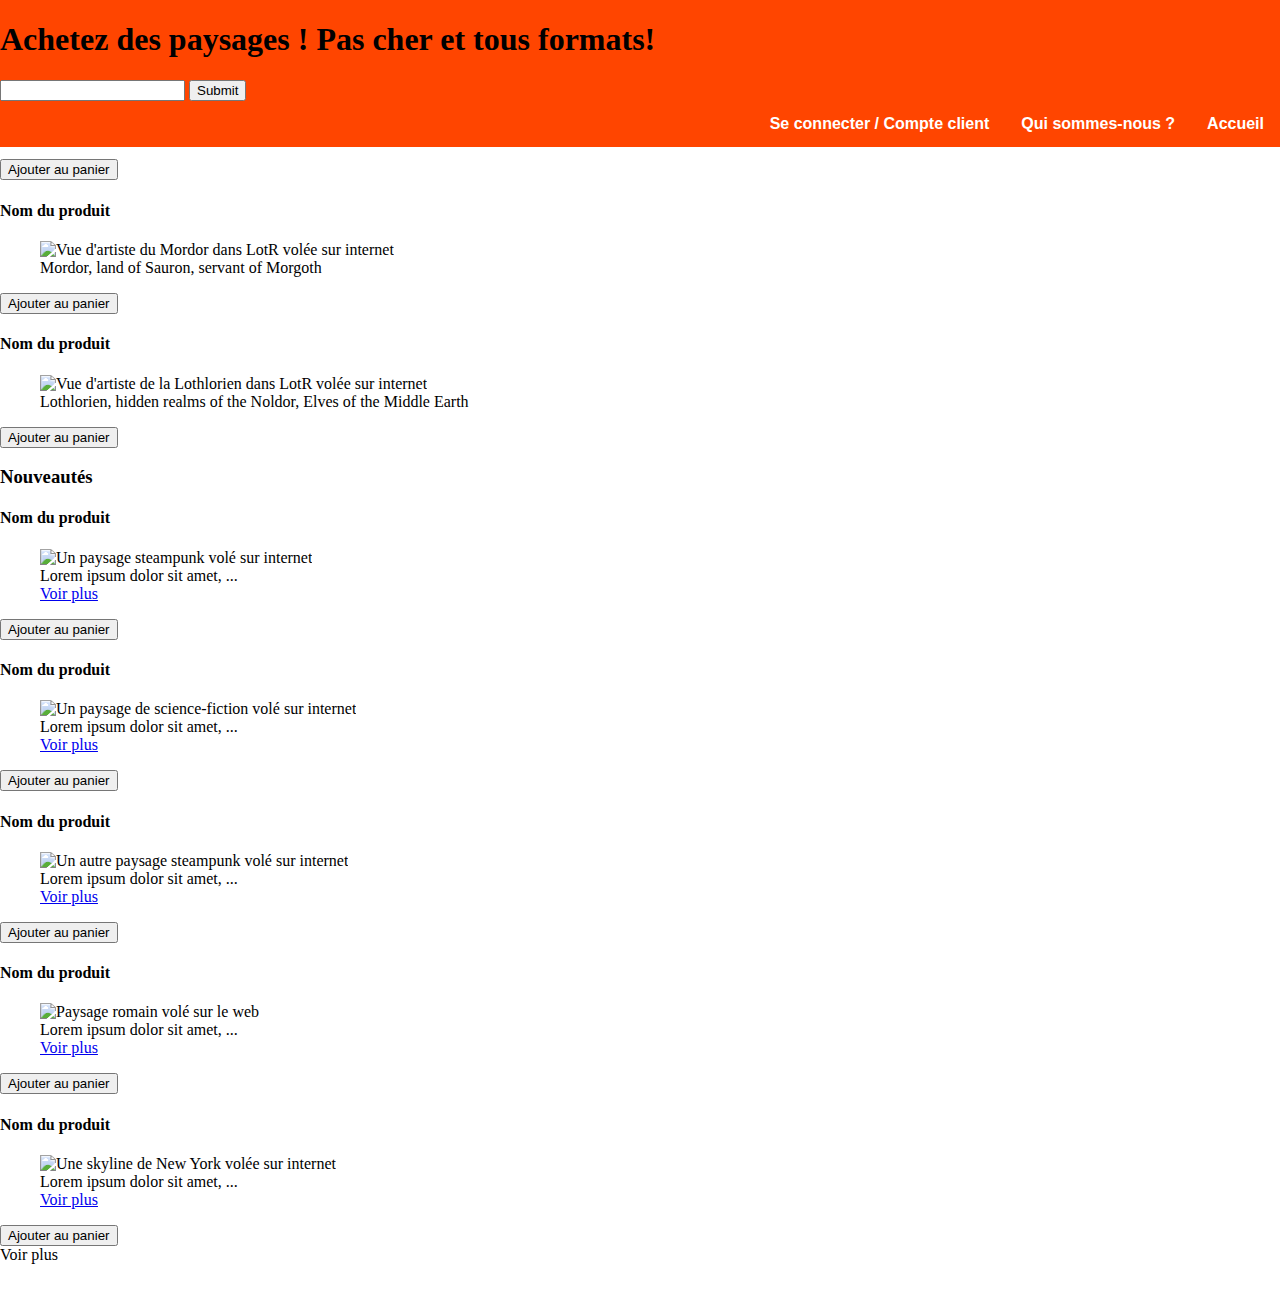
==== index.html @ 5cfc377b "" ====
<!DOCTYPE html>
<html>
<head>
    <title>Achetez des paysages ! Portraits get out!</title>
    <link rel="stylesheet" href="style.css" />
    <meta charset="utf-8"/>
</head>
<body>
    <header>
        <h1>Achetez des paysages ! Pas cher et tous formats!</h1>
        <form action="recherche.html">
            <input type="search"/>
            <input type="submit"/>
        </form>
        <nav id="navigation">
            <ul>
                <li>
                    <a>Accueil</a>
                </li>
                <li>
                    <a>Qui sommes-nous ?</a>
                </li>
                <li id="User">
                    <a>Se connecter / Compte client</a>
                </li>
            </ul>
        </nav>
    </header>
    <aside id="filtres">
        <!--insérer ici les filtres de Paul-->
    </aside>
    <main>
        <!--Section promotion à rendre répartie équitablement-->
        <section id="Promo">
            <h2>
                Fantastiques promotions !
            </h2>
            <article>
                <!-- Nom de l'article en trois mots max -->
                <h4>Nom du produit</h4>
                <figure>
                    <img src="https://cdn.tutsplus.com/psd/authors/grant-friedman/0848_Hobbit_FINAL-HiRes.jpg"  alt="Vue d'artiste de Fondcombe dans LotR volée sur internet"/>
                    <!-- Description technique de l'article-->
                    <figcaption>Rivendell, House of Elrond, son of Eärendil</figcaption>
                </figure>
                <form action="panier.html">
                    <input type="submit" name="ajout"  value="Ajouter au panier"/>
                </form>
            </article>
            <article>
                <!-- Nom de l'article en trois mots max -->
                <h4>Nom du produit</h4>
                <figure>
                    <img src="https://lightningamer.com/wp-content/uploads/2017/02/la-terre-du-milieu-lombre-du-mordor-screenshot-ME3050210841_2-770x270.jpg" alt="Vue d'artiste du Mordor dans LotR volée sur internet"/>
                    <!-- Description technique de l'article-->
                    <figcaption>Mordor, land of Sauron, servant of Morgoth</figcaption>
                </figure>
                <form action="panier.html">
                    <input type="submit" name="ajout"  value="Ajouter au panier"/>
                </form>
            </article>
            <article>
                <!-- Nom de l'article en trois mots max -->
                <h4>Nom du produit</h4>
                <figure>
                    <img src="http://vignette3.wikia.nocookie.net/the-official-lotrmod-server-player/images/e/e0/L%C3%B3rien.jpg/revision/latest?cb=20150623152707"  alt="Vue d'artiste de la Lothlorien dans LotR volée sur internet"/>
                    <!-- Description technique de l'article-->
                    <figcaption>Lothlorien, hidden realms of the Noldor, Elves of the Middle Earth</figcaption>
                </figure>
                <form action="panier.html">
                    <input type="submit" name="ajout"  value="Ajouter au panier"/>
                </form>
            </article>
        </section>
        <section>
            <h3>Nouveautés</h3>
            <article>
                <!-- Nom de l'article en trois mots max -->
                <h4>Nom du produit</h4>
                <figure>
                    <img src="http://img03.deviantart.net/6205/i/2013/127/7/d/steampunk_by_cuber-d64id42.jpg" alt="Un paysage steampunk volé sur internet"/>
                    <!-- Description technique de l'article-->
                    <figcaption>
                        Lorem ipsum dolor sit amet, ...<br/>
                        <a href="article.html">Voir plus</a>
                    </figcaption>
                </figure>
                <form action="panier.html">
                    <input type="submit" name="ajout"  value="Ajouter au panier"/>
                </form>
            </article>
            <article>
                <!-- Nom de l'article en trois mots max -->
                <h4>Nom du produit</h4>
                <figure>
                    <img src="https://images6.alphacoders.com/391/391835.jpg" alt="Un paysage de science-fiction volé sur internet"/>
                    <!-- Description technique de l'article-->
                    <figcaption>
                        Lorem ipsum dolor sit amet, ...<br/>
                        <a href="article.html">Voir plus</a>
                    </figcaption>
                </figure>
                <form action="panier.html">
                    <input type="submit" name="ajout"  value="Ajouter au panier"/>
                </form>
            </article>
            <article>
                <!-- Nom de l'article en trois mots max -->
                <h4>Nom du produit</h4>
                <figure>
                    <img src="http://more-sky.com/data/out/12/IMG_534798.jpg" alt="Un autre paysage steampunk volé sur internet"/>
                    <!-- Description technique de l'article-->
                    <figcaption>
                        Lorem ipsum dolor sit amet, ...<br/>
                        <a href="article.html">Voir plus</a>
                    </figcaption>
                </figure>
                <form action="panier.html">
                    <input type="submit" name="ajout"  value="Ajouter au panier"/>
                </form>
            </article>
            <article>
                <!-- Nom de l'article en trois mots max -->
                <h4>Nom du produit</h4>
                <figure>
                    <img src="http://www.jcrows.com/consummationofempire_large.jpg" alt="Paysage romain volé sur le web"/>
                    <!-- Description technique de l'article-->
                    <figcaption>
                        Lorem ipsum dolor sit amet, ...<br/>
                        <a href="article.html">Voir plus</a>
                    </figcaption>
                </figure>
                <form action="panier.html">
                    <input type="submit" name="ajout"  value="Ajouter au panier"/>
                </form>
            </article>
            <article>
                <!-- Nom de l'article en trois mots max -->
                <h4>Nom du produit</h4>
                <figure>
                    <img src="http://www.v3wall.com/wallpaper/1920_1080/1008/1920_1080_20100831084859417980.jpg" alt="Une skyline de New York volée sur internet"/>
                    <!-- Description technique de l'article-->
                    <figcaption>
                        Lorem ipsum dolor sit amet, ...<br/>
                        <a href="article.html">Voir plus</a>
                    </figcaption>
                </figure>
                <form action="panier.html">
                    <input type="submit" name="ajout"  value="Ajouter au panier"/>
                </form>
            </article>
            <a>Voir plus</a>
        </section>
    </main>
    <footer>
        <ul>
            <li>
                <a href="detailsTechniques.html">Détails techniques</a>
            </li>
            <li>
                <a href="contact.html">Contact</a>
            </li>
        </ul>
    </footer>
</body>
</html>
---- style.css ----
header {
    background-color: orangered;
    margin: 0px;
    position: fixed;
    top:0;
    width: 100%;
}

header ul {
    list-style-type: none;
    margin: 0;
    padding: 0;
    overflow: hidden;
    top: 0;
    width: 100%;
}

header li {
    float: right;
}

header li a {
    font-family: sans-serif;
    font-weight: bold;
    display: block;
    color: white;
    text-align: center;
    padding: 14px 16px;
    text-decoration: none;
}

li a:hover {
    background-color: #111;
}

footer ul {
    list-style-type: none;
    margin: 0;
    padding: 0;
    overflow: hidden;
    bottom: 0;
    width: 100%;
}

footer li {
    float: right;
}

footer li a {
    font-family: sans-serif;
    font-weight: bold;
    display: block;
    color: white;
    text-align: center;
    padding: 14px 16px;
    text-decoration: none;
}


body {
    margin: 0;
}



h1 {
/*
    margin-top: 0;
*/
}
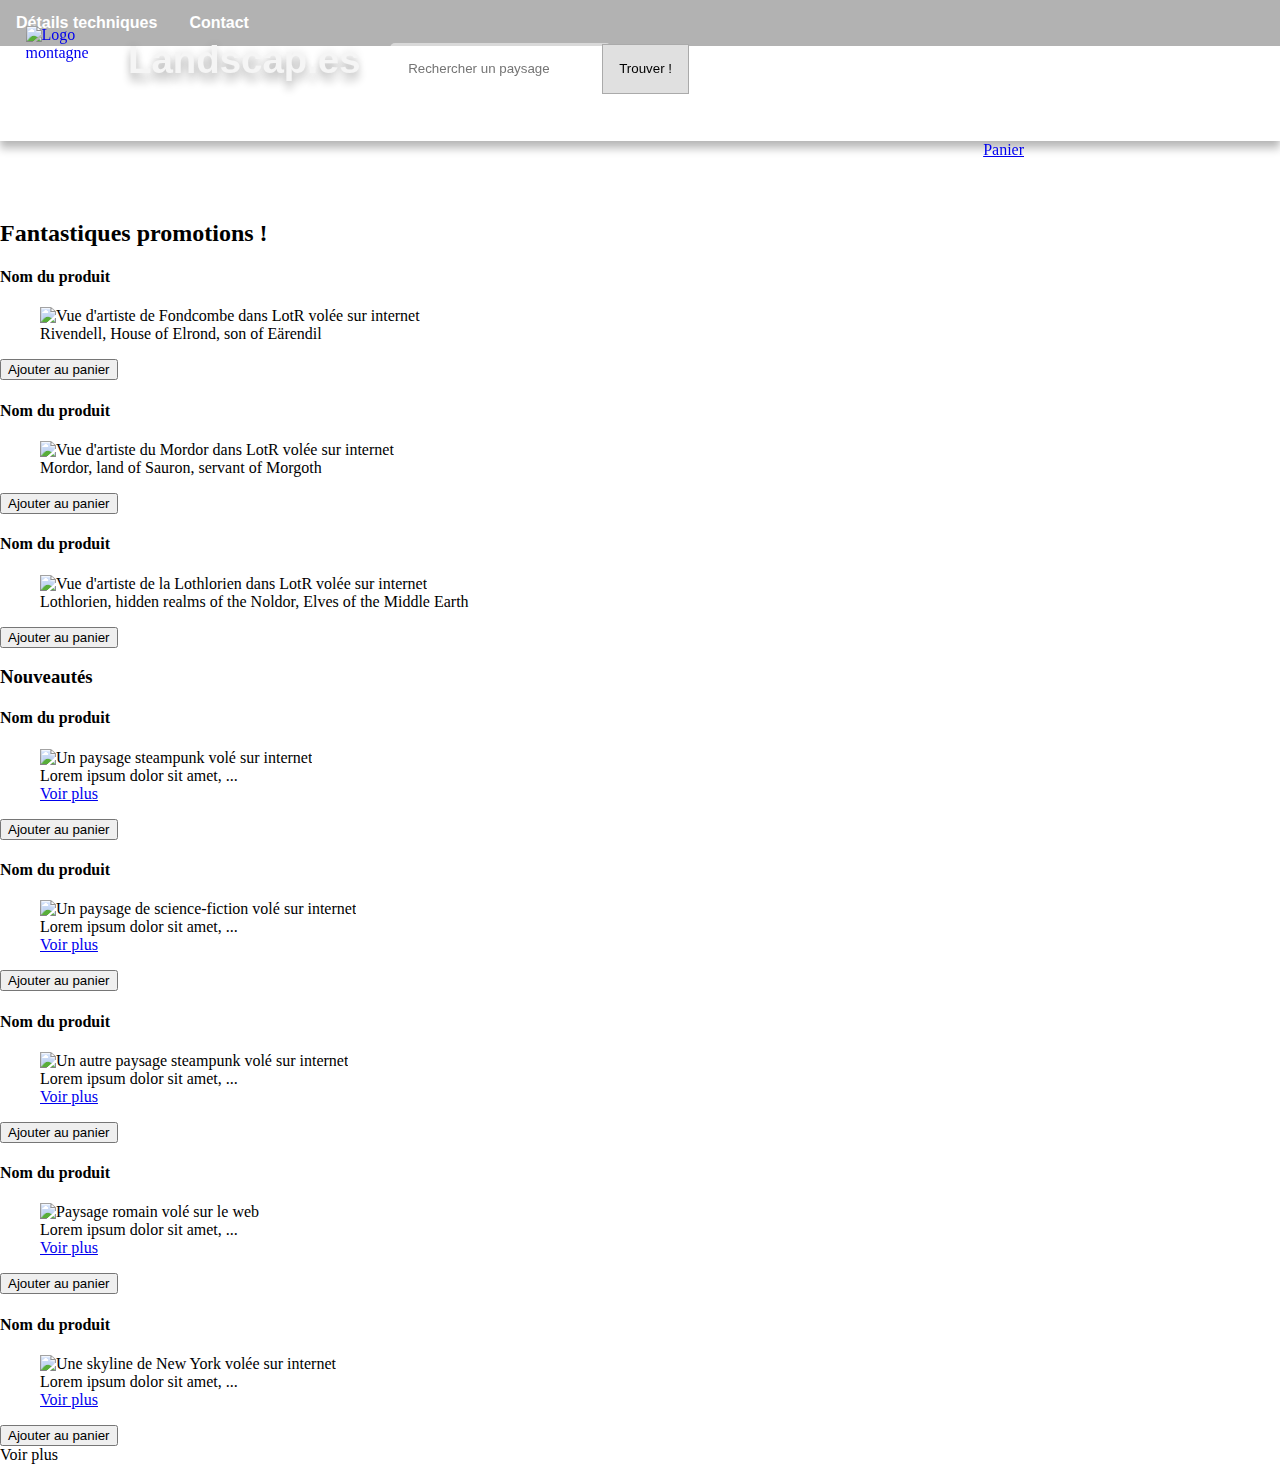
==== commit 92d388cd: "Barre de recherche amélioréee" ====
--- a/index.html
+++ b/index.html
@@ -4,27 +4,32 @@
     <title>Achetez des paysages ! Portraits get out!</title>
     <link rel="stylesheet" href="style.css" />
     <meta charset="utf-8"/>
+    <link rel="icon"
+      type="image/png"
+      href="./img/mountain.svg">
 </head>
 <body>
     <header>
-        <h1>Achetez des paysages ! Pas cher et tous formats!</h1>
-        <form action="recherche.html">
-            <input type="search"/>
-            <input type="submit"/>
-        </form>
-        <nav id="navigation">
-            <ul>
-                <li>
-                    <a>Accueil</a>
-                </li>
-                <li>
-                    <a>Qui sommes-nous ?</a>
-                </li>
-                <li id="User">
-                    <a>Se connecter / Compte client</a>
-                </li>
-            </ul>
-        </nav>
+        <div id="bandeau">
+            <a href="index.html"><img id="logo" src="./img/mountain.svg" alt="Logo montagne" /></a>
+            <h1><a href="index.html">Landscap.es</a>
+            </h1>
+            <form id="searchBar" action="recherche.html">
+                <input type="search" placeholder="Rechercher un paysage"/>
+                <input type="submit" value="Trouver !"/>
+            </form>
+            <nav id="navigation">
+                <ul>
+                    <li>
+                        <a href="who.html">Qui sommes-nous ?</a>
+                    </li>
+                    <li id="User">
+                        <a>Connexion</a>
+                    </li>
+                </ul>
+            </nav>
+    </div>
+    <a href="panier.html">Panier</a>
     </header>
     <aside id="filtres">
         <!--insérer ici les filtres de Paul-->
--- a/style.css
+++ b/style.css
@@ -1,9 +1,84 @@
 header {
-    background-color: orangered;
+    position: fixed;
     margin: 0px;
-    position: fixed;
     top:0;
     width: 100%;
+    z-index: 1;
+}
+
+
+
+#bandeau {
+    background-image: url("https://upload.wikimedia.org/wikipedia/commons/a/a1/Sicily_banner_landscape.jpg");
+    background-size: cover;
+    margin: 0px;
+    box-shadow: 0 0 8px rgba(0,0,0,0.12),0 8px 8px rgba(0,0,0,0.24);
+/* J'aimerais mettre une bordure plus visible ici ? */
+}
+
+#bandeau > h1 {
+    font-family: sans-serif;
+    color: whitesmoke;
+    padding-top: : 1vw ;
+    margin: 3vw 2vw 1vw 1vw;
+    font-size: 3vw;
+    display: inline-block;
+}
+#bandeau > h1 a {
+    text-decoration: none;
+    text-shadow: 0 0 8px rgba(0,0,0,0.12),0 8px 8px rgba(0,0,0,0.24);
+    color: whitesmoke;
+}
+
+#searchBar {
+    display: inline-block;
+}
+
+#searchBar > input{
+    background:  rgba(255,255,255,0.5);
+    border: none;
+    padding: 2vh;
+    padding-right: 2vw;
+    min-height: 3vh;
+    border-radius: 5px;
+}
+
+#searchBar > input[type="submit"]{
+    background:  rgba(255,255,255,0.5);
+    border: solid #AAA 0.20vh;
+    padding: 1.8vh;
+    min-height: 3vh;
+    border-radius: 0;
+}
+
+#searchBar > input[type="search"]:hover, #searchBar > input[type="search"]:focus {
+    box-shadow: 0 0 8px rgba(0,0,0,0.12),0 8px 8px rgba(0,0,0,0.24);
+}
+
+#searchBar > input[type="submit"]:hover {
+    box-shadow:0.6ex 0.6ex 1px rgba(0,0,0,0.35);
+}
+
+#searchBar > input[type="submit"]:active {
+    box-shadow:0.3ex 0.3ex 1px rgba(0,0,0,0.35);
+}
+
+#searchBar > input[type="submit"]{
+    background-color: #E0E0E0;
+    position: relative;
+    left: -1vw;
+}
+
+#logo {
+    float: left;
+    max-width: 5vw;
+    margin: 2vw;
+}
+
+header > a {
+    float : right;
+    margin-right: 20vw;
+    display: inline-block;
 }
 
 header ul {
@@ -16,7 +91,7 @@
 }
 
 header li {
-    float: right;
+    float: left;
 }
 
 header li a {
@@ -30,7 +105,15 @@
 }
 
 li a:hover {
-    background-color: #111;
+    background-color: rgba(238, 238, 238, 0.5);
+    box-shadow: 0 0 8px rgba(0,0,0,0.12),0 8px 8px rgba(0,0,0,0.24);
+    transition-duration: 0.33s;
+}
+
+footer{
+    background-color:  rgba(0,0,0,0.30);
+    z-index: 9999;
+    bottom: 0;
 }
 
 footer ul {
@@ -38,12 +121,12 @@
     margin: 0;
     padding: 0;
     overflow: hidden;
-    bottom: 0;
     width: 100%;
 }
 
 footer li {
-    float: right;
+    float: left;
+    bottom: 0;
 }
 
 footer li a {
@@ -61,10 +144,7 @@
     margin: 0;
 }
 
-
-
-h1 {
-/*
-    margin-top: 0;
-*/
+main {
+    position: absolute;
+    top: 200px;
 }
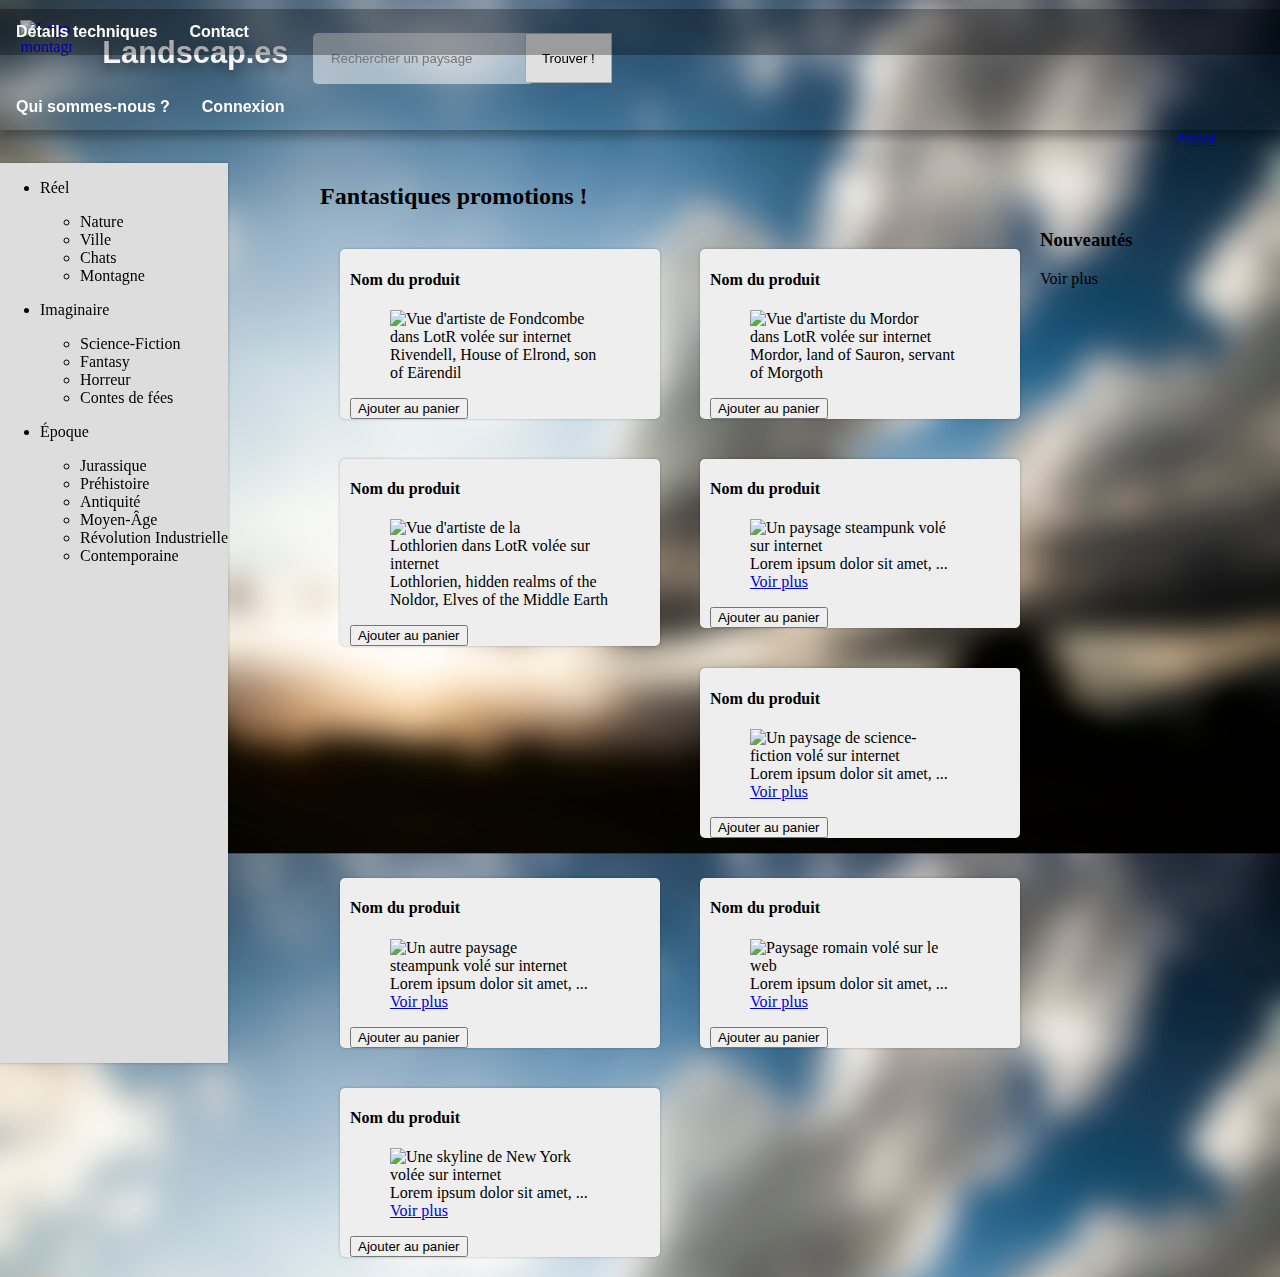
==== commit 923a0ba9: "ça devient zoli :-3" ====
--- a/index.html
+++ b/index.html
@@ -32,7 +32,36 @@
     <a href="panier.html">Panier</a>
     </header>
     <aside id="filtres">
-        <!--insérer ici les filtres de Paul-->
+      <ul>
+        <li>
+          <p>Réel</p>
+          <ul>
+            <li>Nature</li>
+            <li>Ville</li>
+            <li>Chats</li>
+            <li>Montagne</li>
+          </ul>
+        </li>
+        <li>
+          <p>Imaginaire</p>
+          <ul>
+            <li>Science-Fiction</li>
+            <li>Fantasy</li>
+            <li>Horreur</li>
+            <li>Contes de fées</li>
+          </ul>
+        </li>
+        <li>
+          <p>Époque</p>
+          <ul>
+            <li>Jurassique</li>
+            <li>Préhistoire</li>
+            <li>Antiquité</li>
+            <li>Moyen-Âge</li>
+            <li>Révolution Industrielle</li>
+            <li>Contemporaine</li>
+          </ul>
+      </ul>
     </aside>
     <main>
         <!--Section promotion à rendre répartie équitablement-->
--- a/style.css
+++ b/style.css
@@ -19,9 +19,9 @@
 #bandeau > h1 {
     font-family: sans-serif;
     color: whitesmoke;
-    padding-top: : 1vw ;
-    margin: 3vw 2vw 1vw 1vw;
-    font-size: 3vw;
+    padding-top: 1vh ;
+    margin: 2vw 1.6vw 0.8vw 0.8vw;
+    font-size: 2.4vw;
     display: inline-block;
 }
 #bandeau > h1 a {
@@ -71,14 +71,13 @@
 
 #logo {
     float: left;
-    max-width: 5vw;
-    margin: 2vw;
+    max-width: 4vw;
+    margin: 1.6vw;
 }
 
 header > a {
-    float : right;
-    margin-right: 20vw;
-    display: inline-block;
+    float: right;
+    padding-right: 5vw;
 }
 
 header ul {
@@ -86,7 +85,6 @@
     margin: 0;
     padding: 0;
     overflow: hidden;
-    top: 0;
     width: 100%;
 }
 
@@ -111,9 +109,13 @@
 }
 
 footer{
-    background-color:  rgba(0,0,0,0.30);
+    position: relative;
+    display: grid;
+    margin-top: 1vh;
+    bottom: 0;
+    min-height: 4vh;
+    background-color: rgba(0,0,0,0.30);
     z-index: 9999;
-    bottom: 0;
 }
 
 footer ul {
@@ -139,12 +141,44 @@
     text-decoration: none;
 }
 
+aside {
+    background: blue;
+    position: fixed;
+    left: 0px;
+    margin-top: 12vw;
+    height: 100%;
+    max-width: 300px;
+    background-color: #DDD;
+    box-shadow: 0px 0px 3px rgba(0, 0, 0, 0.26);
+}
 
 body {
     margin: 0;
+    position: relative;
+    min-height: 100%;
 }
 
 main {
     position: absolute;
-    top: 200px;
+    top: 12vw;
+    left: 25vw;
 }
+main img {
+  max-width:200px;
+}
+
+article {
+  background-color: #EEE;
+  border-radius: 5px;
+  margin: 20px;
+  padding-right: 10px;
+  padding-left: 10px;
+  box-shadow: 0px 0px 3px rgba(0, 0, 0, 0.26);
+  width:300px;
+  float:left;
+}
+
+html {
+  background-image: url("img/sky-clouds-cloudy-blur.jpg");
+  background-size: 100%;
+}
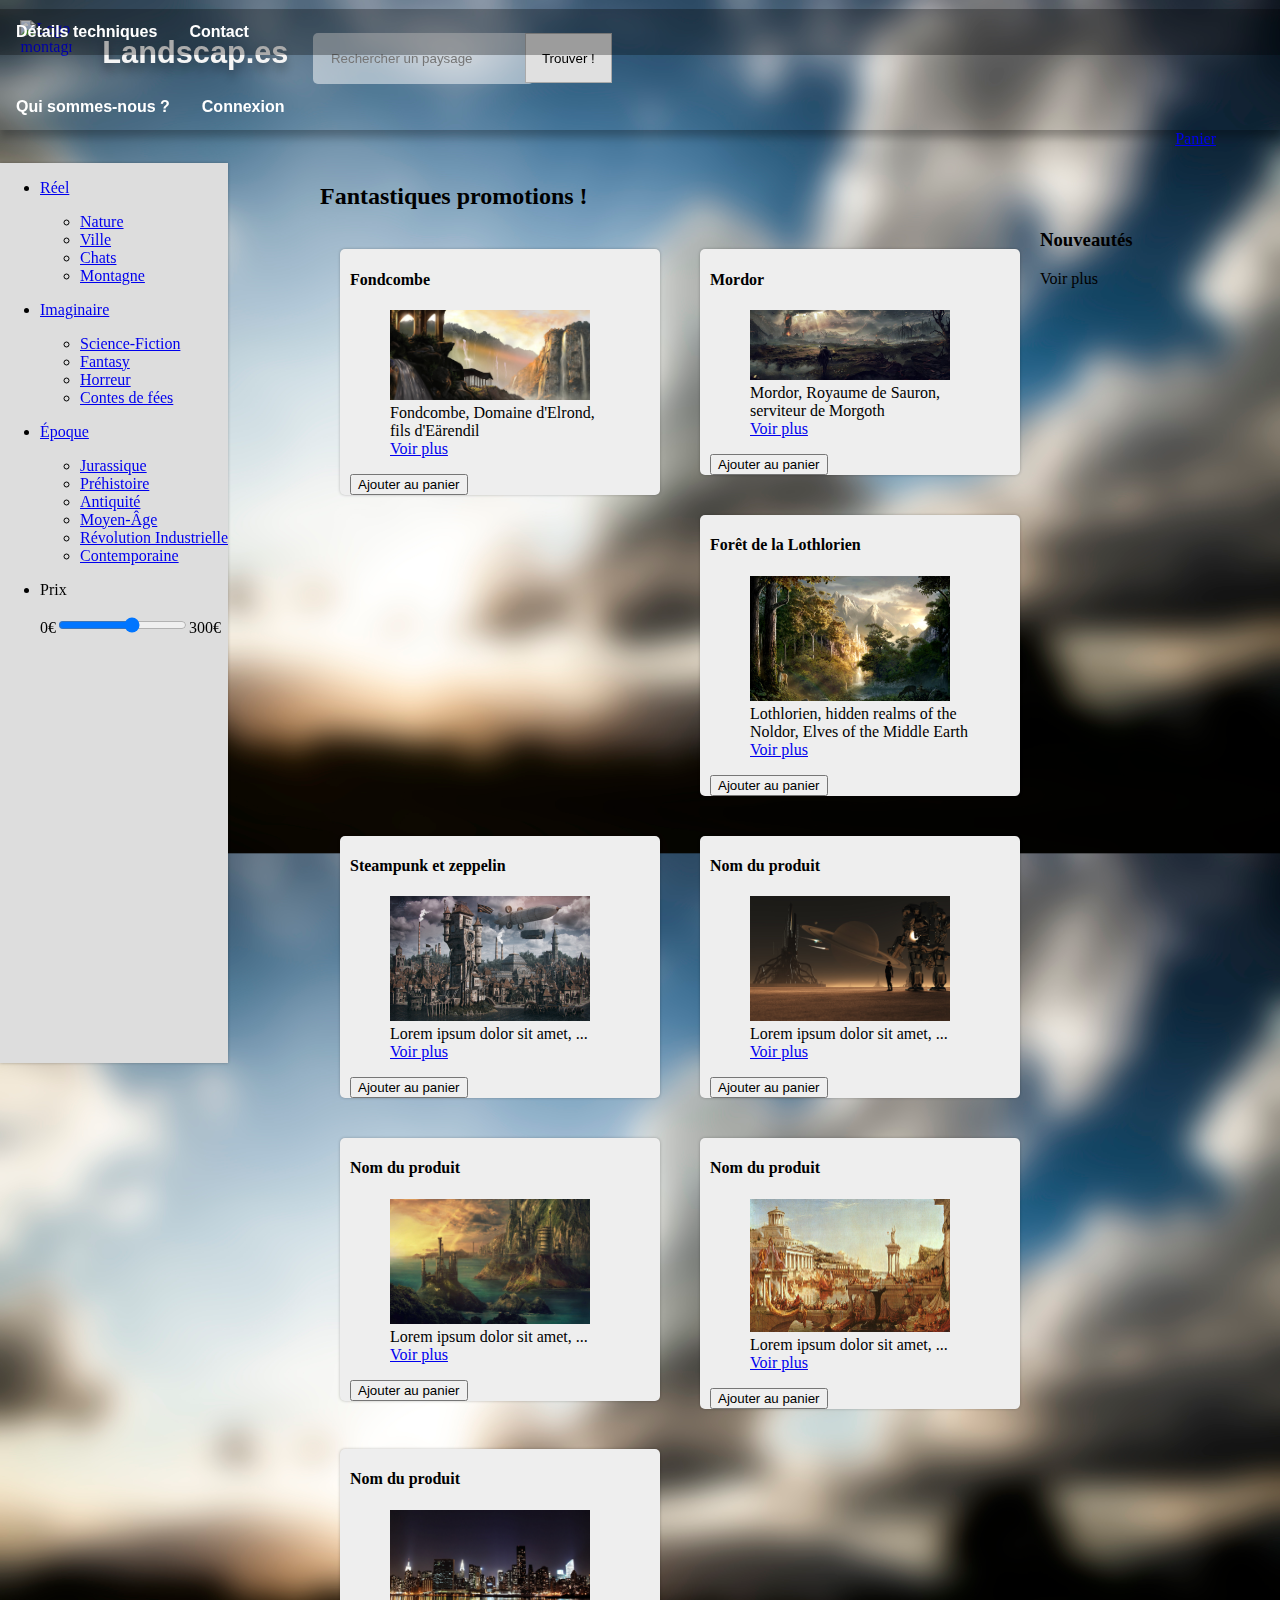
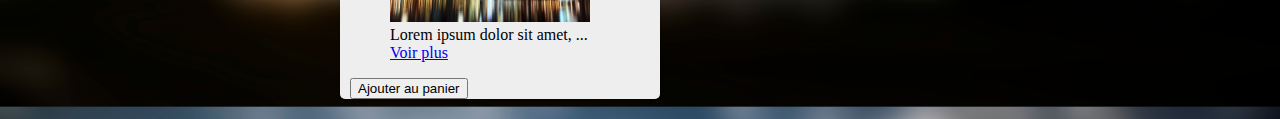
==== commit 094bd98d: "Plein de trucs finis et tout passe le validateur sauf les balises style dans le html" ====
--- a/index.html
+++ b/index.html
@@ -24,7 +24,7 @@
                         <a href="who.html">Qui sommes-nous ?</a>
                     </li>
                     <li id="User">
-                        <a>Connexion</a>
+                        <a href="connect.html">Connexion</a>
                     </li>
                 </ul>
             </nav>
@@ -34,35 +34,40 @@
     <aside id="filtres">
       <ul>
         <li>
-          <p>Réel</p>
+          <p><a href="recherche.html">Réel</a></p>
           <ul>
-            <li>Nature</li>
-            <li>Ville</li>
-            <li>Chats</li>
-            <li>Montagne</li>
+            <li><a href="recherche.html">Nature</a></li>
+            <li><a href="recherche.html">Ville</a></li>
+            <li><a href="recherche.html">Chats</a></li>
+            <li><a href="recherche.html">Montagne</a></li>
           </ul>
         </li>
         <li>
-          <p>Imaginaire</p>
+          <p><a href="recherche.html">Imaginaire</a></p>
           <ul>
-            <li>Science-Fiction</li>
-            <li>Fantasy</li>
-            <li>Horreur</li>
-            <li>Contes de fées</li>
+            <li><a href="recherche.html">Science-Fiction</a></li>
+            <li><a href="recherche.html">Fantasy</a></li>
+            <li><a href="recherche.html">Horreur</a></li>
+            <li><a href="recherche.html">Contes de fées</a></li>
           </ul>
         </li>
         <li>
-          <p>Époque</p>
+          <p><a href="recherche.html">Époque</a></p>
           <ul>
-            <li>Jurassique</li>
-            <li>Préhistoire</li>
-            <li>Antiquité</li>
-            <li>Moyen-Âge</li>
-            <li>Révolution Industrielle</li>
-            <li>Contemporaine</li>
+            <li><a href="recherche.html">Jurassique</a></li>
+            <li><a href="recherche.html">Préhistoire</a></li>
+            <li><a href="recherche.html">Antiquité</a></li>
+            <li><a href="recherche.html">Moyen-Âge</a></li>
+            <li><a href="recherche.html">Révolution Industrielle</a></li>
+            <li><a href="recherche.html">Contemporaine</a></li>
           </ul>
+          <li>
+              <p>Prix</p>
+              0€<input type="range" name="range" id="range" min="0" max="300" step="5" value="175"/>300€
+          </li>
       </ul>
     </aside>
+    
     <main>
         <!--Section promotion à rendre répartie équitablement-->
         <section id="Promo">
@@ -71,35 +76,40 @@
             </h2>
             <article>
                 <!-- Nom de l'article en trois mots max -->
-                <h4>Nom du produit</h4>
-                <figure>
-                    <img src="https://cdn.tutsplus.com/psd/authors/grant-friedman/0848_Hobbit_FINAL-HiRes.jpg"  alt="Vue d'artiste de Fondcombe dans LotR volée sur internet"/>
-                    <!-- Description technique de l'article-->
-                    <figcaption>Rivendell, House of Elrond, son of Eärendil</figcaption>
-                </figure>
-                <form action="panier.html">
-                    <input type="submit" name="ajout"  value="Ajouter au panier"/>
-                </form>
-            </article>
-            <article>
-                <!-- Nom de l'article en trois mots max -->
-                <h4>Nom du produit</h4>
-                <figure>
-                    <img src="https://lightningamer.com/wp-content/uploads/2017/02/la-terre-du-milieu-lombre-du-mordor-screenshot-ME3050210841_2-770x270.jpg" alt="Vue d'artiste du Mordor dans LotR volée sur internet"/>
-                    <!-- Description technique de l'article-->
-                    <figcaption>Mordor, land of Sauron, servant of Morgoth</figcaption>
-                </figure>
-                <form action="panier.html">
-                    <input type="submit" name="ajout"  value="Ajouter au panier"/>
-                </form>
-            </article>
-            <article>
-                <!-- Nom de l'article en trois mots max -->
-                <h4>Nom du produit</h4>
-                <figure>
-                    <img src="http://vignette3.wikia.nocookie.net/the-official-lotrmod-server-player/images/e/e0/L%C3%B3rien.jpg/revision/latest?cb=20150623152707"  alt="Vue d'artiste de la Lothlorien dans LotR volée sur internet"/>
-                    <!-- Description technique de l'article-->
-                    <figcaption>Lothlorien, hidden realms of the Noldor, Elves of the Middle Earth</figcaption>
+                <h4>Fondcombe</h4>
+                <figure>
+                    <img src="img/fondcombe.jpg"  alt="Vue d'artiste de Fondcombe dans LotR volée sur internet"/>
+                    <!-- Description technique de l'article-->
+                    <figcaption>Fondcombe, Domaine d'Elrond, fils d'Eärendil<br/>
+                    <a href="article.html">Voir plus</a></figcaption>
+                </figure>
+                <form action="panier.html">
+                    <input type="submit" name="ajout"  value="Ajouter au panier"/>
+                </form>
+            </article>
+            <article>
+                <!-- Nom de l'article en trois mots max -->
+                <h4>Mordor</h4>
+                <figure>
+                    <img src="img/mordor.jpg" alt="Vue d'artiste du Mordor dans LotR volée sur internet"/>
+                    <!-- Description technique de l'article-->
+                    <figcaption>Mordor, Royaume de Sauron, serviteur de Morgoth<br/>
+                    <a href="article.html">Voir plus</a>
+                    </figcaption>
+                </figure>
+                <form action="panier.html">
+                    <input type="submit" name="ajout"  value="Ajouter au panier"/>
+                </form>
+            </article>
+            <article>
+                <!-- Nom de l'article en trois mots max -->
+                <h4>Forêt de la Lothlorien</h4>
+                <figure>
+                    <img src="img/Lorien.jpg"  alt="Vue d'artiste de la Lothlorien dans LotR volée sur internet"/>
+                    <!-- Description technique de l'article-->
+                    <figcaption>Lothlorien, hidden realms of the Noldor, Elves of the Middle Earth<br/>
+                    <a href="article.html">Voir plus</a>
+                    </figcaption>
                 </figure>
                 <form action="panier.html">
                     <input type="submit" name="ajout"  value="Ajouter au panier"/>
@@ -110,69 +120,69 @@
             <h3>Nouveautés</h3>
             <article>
                 <!-- Nom de l'article en trois mots max -->
-                <h4>Nom du produit</h4>
-                <figure>
-                    <img src="http://img03.deviantart.net/6205/i/2013/127/7/d/steampunk_by_cuber-d64id42.jpg" alt="Un paysage steampunk volé sur internet"/>
-                    <!-- Description technique de l'article-->
-                    <figcaption>
-                        Lorem ipsum dolor sit amet, ...<br/>
-                        <a href="article.html">Voir plus</a>
-                    </figcaption>
-                </figure>
-                <form action="panier.html">
-                    <input type="submit" name="ajout"  value="Ajouter au panier"/>
-                </form>
-            </article>
-            <article>
-                <!-- Nom de l'article en trois mots max -->
-                <h4>Nom du produit</h4>
-                <figure>
-                    <img src="https://images6.alphacoders.com/391/391835.jpg" alt="Un paysage de science-fiction volé sur internet"/>
-                    <!-- Description technique de l'article-->
-                    <figcaption>
-                        Lorem ipsum dolor sit amet, ...<br/>
-                        <a href="article.html">Voir plus</a>
-                    </figcaption>
-                </figure>
-                <form action="panier.html">
-                    <input type="submit" name="ajout"  value="Ajouter au panier"/>
-                </form>
-            </article>
-            <article>
-                <!-- Nom de l'article en trois mots max -->
-                <h4>Nom du produit</h4>
-                <figure>
-                    <img src="http://more-sky.com/data/out/12/IMG_534798.jpg" alt="Un autre paysage steampunk volé sur internet"/>
-                    <!-- Description technique de l'article-->
-                    <figcaption>
-                        Lorem ipsum dolor sit amet, ...<br/>
-                        <a href="article.html">Voir plus</a>
-                    </figcaption>
-                </figure>
-                <form action="panier.html">
-                    <input type="submit" name="ajout"  value="Ajouter au panier"/>
-                </form>
-            </article>
-            <article>
-                <!-- Nom de l'article en trois mots max -->
-                <h4>Nom du produit</h4>
-                <figure>
-                    <img src="http://www.jcrows.com/consummationofempire_large.jpg" alt="Paysage romain volé sur le web"/>
-                    <!-- Description technique de l'article-->
-                    <figcaption>
-                        Lorem ipsum dolor sit amet, ...<br/>
-                        <a href="article.html">Voir plus</a>
-                    </figcaption>
-                </figure>
-                <form action="panier.html">
-                    <input type="submit" name="ajout"  value="Ajouter au panier"/>
-                </form>
-            </article>
-            <article>
-                <!-- Nom de l'article en trois mots max -->
-                <h4>Nom du produit</h4>
-                <figure>
-                    <img src="http://www.v3wall.com/wallpaper/1920_1080/1008/1920_1080_20100831084859417980.jpg" alt="Une skyline de New York volée sur internet"/>
+                <h4>Steampunk et zeppelin</h4>
+                <figure>
+                    <img src="img/zeppelin.jpg" alt="Un paysage steampunk volé sur internet"/>
+                    <!-- Description technique de l'article-->
+                    <figcaption>
+                        Lorem ipsum dolor sit amet, ...<br/>
+                        <a href="article.html">Voir plus</a>
+                    </figcaption>
+                </figure>
+                <form action="panier.html">
+                    <input type="submit" name="ajout"  value="Ajouter au panier"/>
+                </form>
+            </article>
+            <article>
+                <!-- Nom de l'article en trois mots max -->
+                <h4>Nom du produit</h4>
+                <figure>
+                    <img src="img/saturne.jpg" alt="Un paysage de science-fiction volé sur internet"/>
+                    <!-- Description technique de l'article-->
+                    <figcaption>
+                        Lorem ipsum dolor sit amet, ...<br/>
+                        <a href="article.html">Voir plus</a>
+                    </figcaption>
+                </figure>
+                <form action="panier.html">
+                    <input type="submit" name="ajout"  value="Ajouter au panier"/>
+                </form>
+            </article>
+            <article>
+                <!-- Nom de l'article en trois mots max -->
+                <h4>Nom du produit</h4>
+                <figure>
+                    <img src="img/steam.jpg" alt="Un autre paysage steampunk volé sur internet"/>
+                    <!-- Description technique de l'article-->
+                    <figcaption>
+                        Lorem ipsum dolor sit amet, ...<br/>
+                        <a href="article.html">Voir plus</a>
+                    </figcaption>
+                </figure>
+                <form action="panier.html">
+                    <input type="submit" name="ajout"  value="Ajouter au panier"/>
+                </form>
+            </article>
+            <article>
+                <!-- Nom de l'article en trois mots max -->
+                <h4>Nom du produit</h4>
+                <figure>
+                    <img src="img/rome.jpg" alt="Paysage romain volé sur le web"/>
+                    <!-- Description technique de l'article-->
+                    <figcaption>
+                        Lorem ipsum dolor sit amet, ...<br/>
+                        <a href="article.html">Voir plus</a>
+                    </figcaption>
+                </figure>
+                <form action="panier.html">
+                    <input type="submit" name="ajout"  value="Ajouter au panier"/>
+                </form>
+            </article>
+            <article>
+                <!-- Nom de l'article en trois mots max -->
+                <h4>Nom du produit</h4>
+                <figure>
+                    <img src="img/NY.jpg" alt="Une skyline de New York volée sur internet"/>
                     <!-- Description technique de l'article-->
                     <figcaption>
                         Lorem ipsum dolor sit amet, ...<br/>
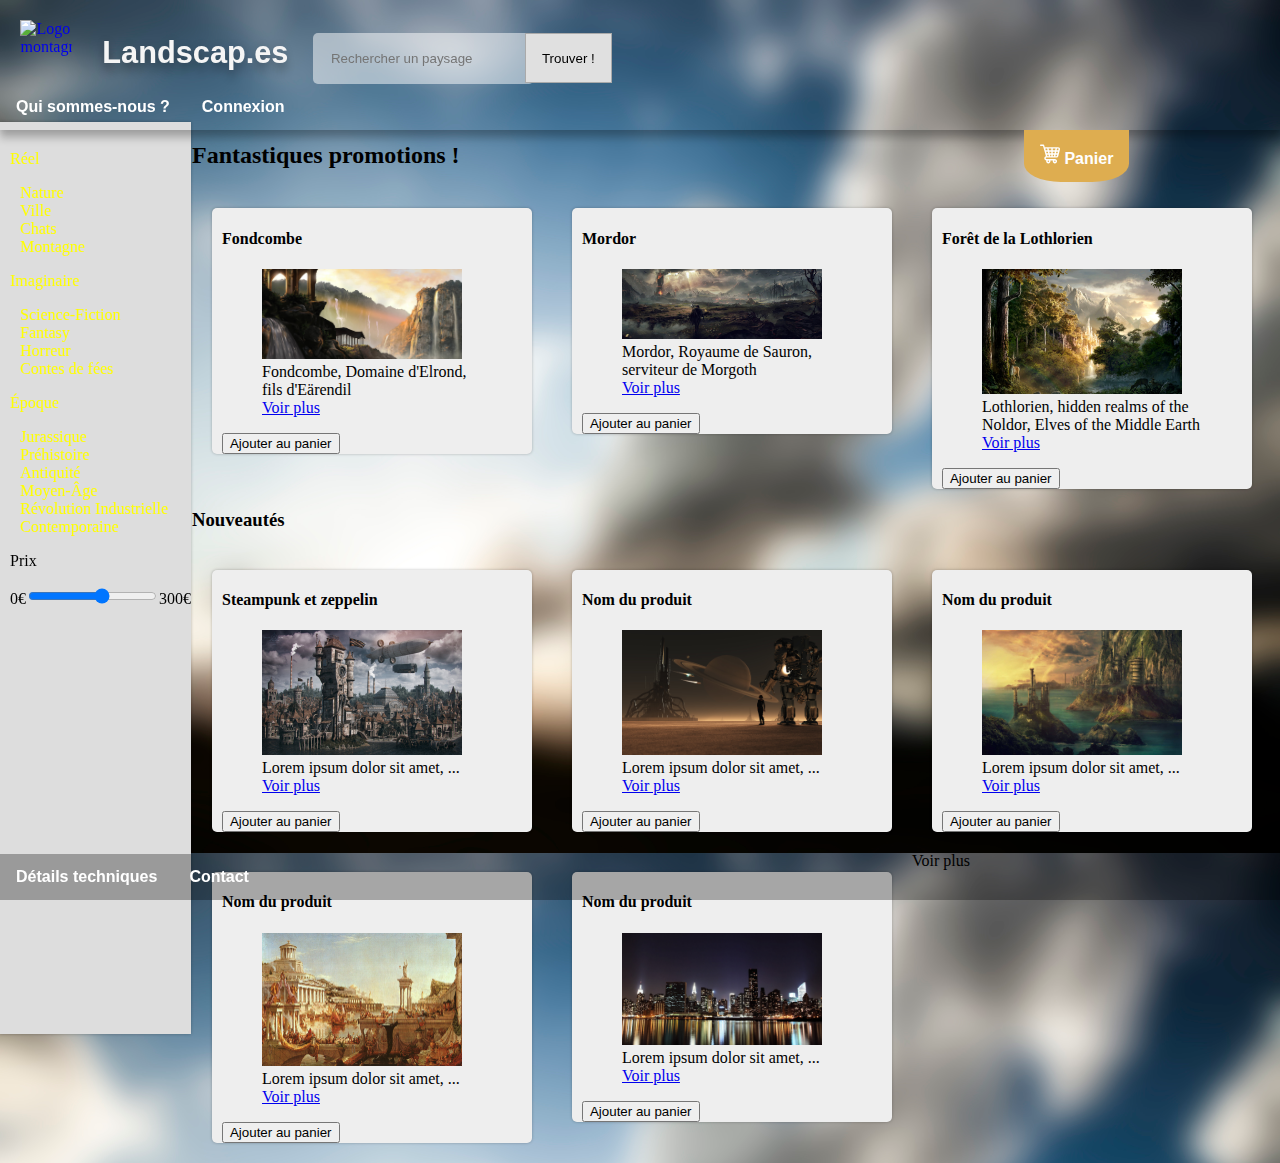
==== commit ecbfdefc: "Layout" ====
--- a/index.html
+++ b/index.html
@@ -29,7 +29,9 @@
                 </ul>
             </nav>
     </div>
-    <a href="panier.html">Panier</a>
+    <div id="panier">
+        <a href="panier.html"><img src="img/shopping-cart.svg" alt="Icône de caddie"/> Panier</a>
+    </div>
     </header>
     <aside id="filtres">
       <ul>
--- a/style.css
+++ b/style.css
@@ -3,17 +3,52 @@
     margin: 0px;
     top:0;
     width: 100%;
-    z-index: 1;
-}
-
-
+    z-index: 9999;
+}
+
+body {
+    margin: 0;
+    position: absolute;
+    min-height: 100%;
+    min-width: 100%;
+}
+
+main {
+    position: absolute;
+    top: 9.50vw;
+    left: 13vw;
+    padding-left: 2vw;
+}
+
+
+aside {
+    position: fixed;
+    left: 0px;
+    padding-top: 1vw;
+    margin-top: 9.50vw;
+    margin-right: 1vw;
+    height: 100%;
+    max-width: 300px;
+    background-color: #DDD;
+    box-shadow: 0px 0px 3px rgba(0, 0, 0, 0.26);
+    z-index: 9998;
+}
+
+footer{
+    position: fixed;
+    margin-top: 1vh;
+    bottom: 0;
+    min-height: 4vh;
+    width: 100%;
+    background-color: rgba(0,0,0,0.30);
+    z-index: 9999;
+}
 
 #bandeau {
     background-image: url("https://upload.wikimedia.org/wikipedia/commons/a/a1/Sicily_banner_landscape.jpg");
     background-size: cover;
     margin: 0px;
     box-shadow: 0 0 8px rgba(0,0,0,0.12),0 8px 8px rgba(0,0,0,0.24);
-/* J'aimerais mettre une bordure plus visible ici ? */
 }
 
 #bandeau > h1 {
@@ -108,16 +143,6 @@
     transition-duration: 0.33s;
 }
 
-footer{
-    position: relative;
-    display: grid;
-    margin-top: 1vh;
-    bottom: 0;
-    min-height: 4vh;
-    background-color: rgba(0,0,0,0.30);
-    z-index: 9999;
-}
-
 footer ul {
     list-style-type: none;
     margin: 0;
@@ -141,28 +166,6 @@
     text-decoration: none;
 }
 
-aside {
-    background: blue;
-    position: fixed;
-    left: 0px;
-    margin-top: 12vw;
-    height: 100%;
-    max-width: 300px;
-    background-color: #DDD;
-    box-shadow: 0px 0px 3px rgba(0, 0, 0, 0.26);
-}
-
-body {
-    margin: 0;
-    position: relative;
-    min-height: 100%;
-}
-
-main {
-    position: absolute;
-    top: 12vw;
-    left: 25vw;
-}
 main img {
   max-width:200px;
 }
@@ -182,3 +185,40 @@
   background-image: url("img/sky-clouds-cloudy-blur.jpg");
   background-size: 100%;
 }
+
+#filtres ul {
+    list-style-type: none;
+    padding-left: 10px;
+}
+
+#filtres a{
+    color: yellow;
+    text-decoration: none;
+    display: block;
+}
+
+.profile {
+    border-radius: 50%;
+    background-color: #8BA6B9;
+}
+
+#panier{
+    position:absolute;
+    left: 80%;
+    background-color: #DEAD50;
+    border-radius: 0% 0% 35% 35%  ;
+}
+
+#panier > a {
+    font-family: sans-serif;
+    font-weight: bold;
+    display: block;
+    color: white;
+    text-align: center;
+    padding: 14px 16px;
+    text-decoration: none;
+}
+
+#panier img {
+    max-height: 20px;
+}
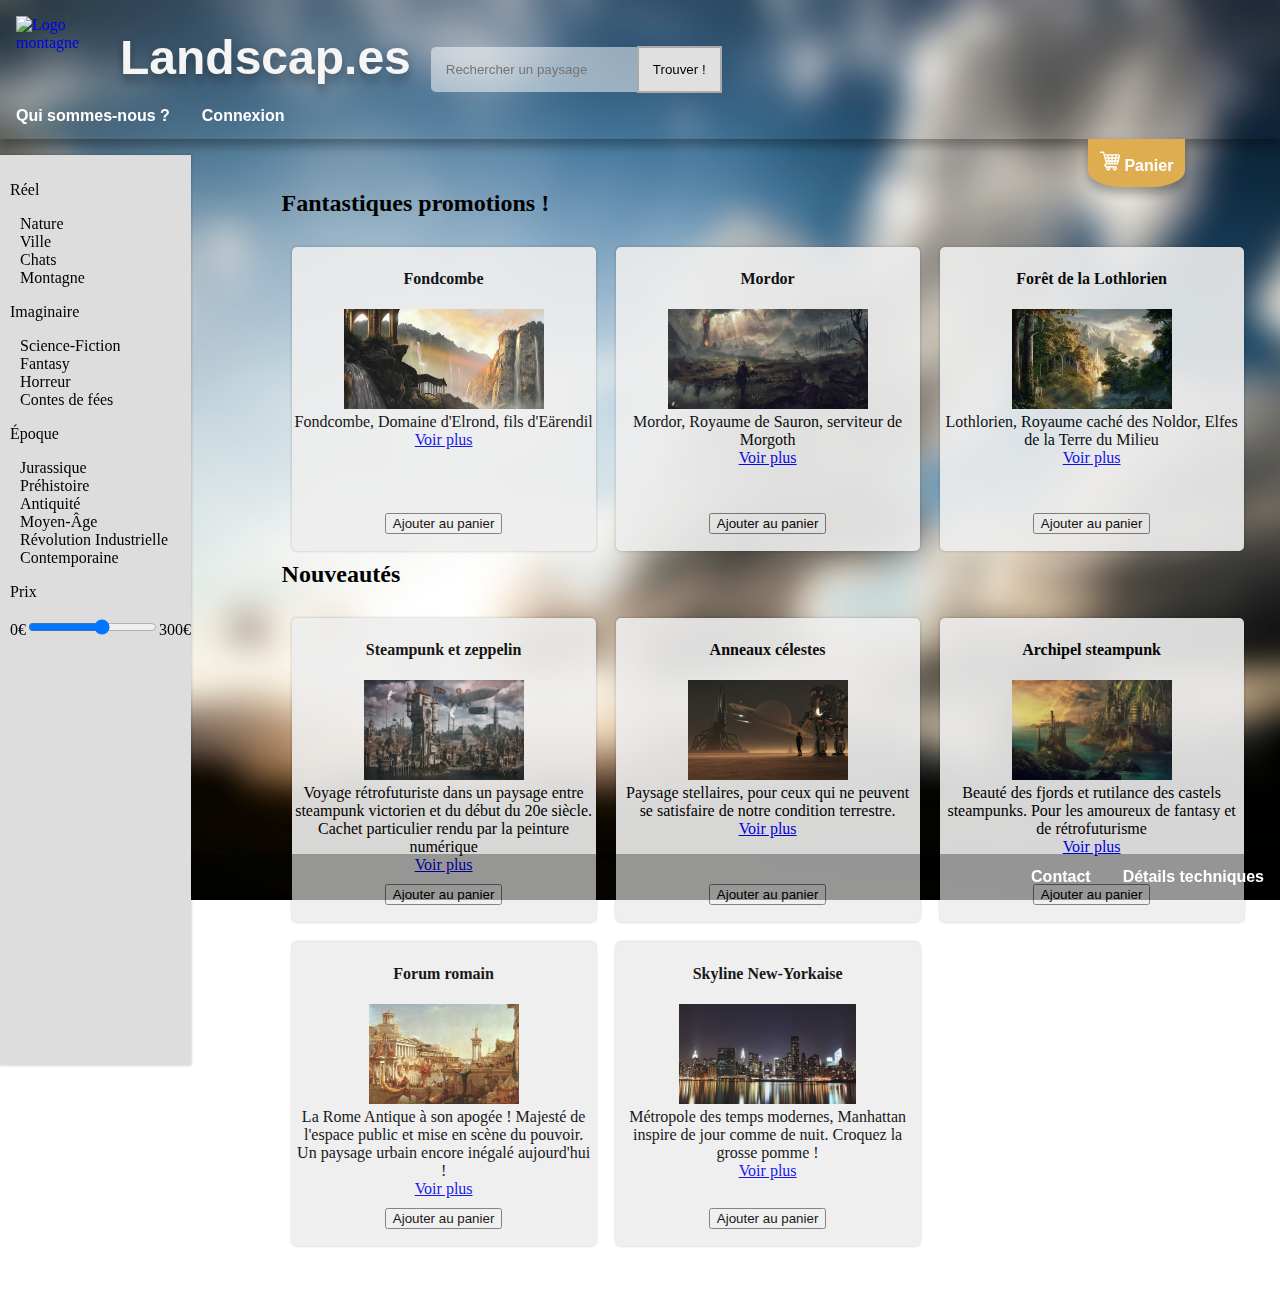
==== commit 9964f444: "Merge branch 'master' of https://github.com/pikario/ProjetWebIUT" ====
--- a/index.html
+++ b/index.html
@@ -24,7 +24,7 @@
                         <a href="who.html">Qui sommes-nous ?</a>
                     </li>
                     <li id="User">
-                        <a href="connect.html">Connexion</a>
+                        <a>Connexion</a>
                     </li>
                 </ul>
             </nav>
@@ -69,7 +69,7 @@
           </li>
       </ul>
     </aside>
-    
+
     <main>
         <!--Section promotion à rendre répartie équitablement-->
         <section id="Promo">
@@ -109,7 +109,7 @@
                 <figure>
                     <img src="img/Lorien.jpg"  alt="Vue d'artiste de la Lothlorien dans LotR volée sur internet"/>
                     <!-- Description technique de l'article-->
-                    <figcaption>Lothlorien, hidden realms of the Noldor, Elves of the Middle Earth<br/>
+                    <figcaption>Lothlorien, Royaume caché des Noldor, Elfes de la Terre du Milieu<br/>
                     <a href="article.html">Voir plus</a>
                     </figcaption>
                 </figure>
@@ -119,7 +119,7 @@
             </article>
         </section>
         <section>
-            <h3>Nouveautés</h3>
+            <h2>Nouveautés</h2>
             <article>
                 <!-- Nom de l'article en trois mots max -->
                 <h4>Steampunk et zeppelin</h4>
@@ -127,75 +127,74 @@
                     <img src="img/zeppelin.jpg" alt="Un paysage steampunk volé sur internet"/>
                     <!-- Description technique de l'article-->
                     <figcaption>
-                        Lorem ipsum dolor sit amet, ...<br/>
-                        <a href="article.html">Voir plus</a>
-                    </figcaption>
-                </figure>
-                <form action="panier.html">
-                    <input type="submit" name="ajout"  value="Ajouter au panier"/>
-                </form>
-            </article>
-            <article>
-                <!-- Nom de l'article en trois mots max -->
-                <h4>Nom du produit</h4>
+                        Voyage rétrofuturiste dans un paysage entre steampunk victorien et du début du 20e siècle. Cachet particulier rendu par la peinture numérique<br/>
+                        <a href="article.html">Voir plus</a>
+                    </figcaption>
+                </figure>
+                <form action="panier.html">
+                    <input type="submit" name="ajout"  value="Ajouter au panier"/>
+                </form>
+            </article>
+            <article>
+                <!-- Nom de l'article en trois mots max -->
+                <h4>Anneaux célestes</h4>
                 <figure>
                     <img src="img/saturne.jpg" alt="Un paysage de science-fiction volé sur internet"/>
                     <!-- Description technique de l'article-->
                     <figcaption>
-                        Lorem ipsum dolor sit amet, ...<br/>
-                        <a href="article.html">Voir plus</a>
-                    </figcaption>
-                </figure>
-                <form action="panier.html">
-                    <input type="submit" name="ajout"  value="Ajouter au panier"/>
-                </form>
-            </article>
-            <article>
-                <!-- Nom de l'article en trois mots max -->
-                <h4>Nom du produit</h4>
+                        Paysage stellaires, pour ceux qui ne peuvent se satisfaire de notre condition terrestre.<br/>
+                        <a href="article.html">Voir plus</a>
+                    </figcaption>
+                </figure>
+                <form action="panier.html">
+                    <input type="submit" name="ajout"  value="Ajouter au panier"/>
+                </form>
+            </article>
+            <article>
+                <!-- Nom de l'article en trois mots max -->
+                <h4>Archipel steampunk</h4>
                 <figure>
                     <img src="img/steam.jpg" alt="Un autre paysage steampunk volé sur internet"/>
                     <!-- Description technique de l'article-->
                     <figcaption>
-                        Lorem ipsum dolor sit amet, ...<br/>
-                        <a href="article.html">Voir plus</a>
-                    </figcaption>
-                </figure>
-                <form action="panier.html">
-                    <input type="submit" name="ajout"  value="Ajouter au panier"/>
-                </form>
-            </article>
-            <article>
-                <!-- Nom de l'article en trois mots max -->
-                <h4>Nom du produit</h4>
+                        Beauté des fjords et rutilance des castels steampunks. Pour les amoureux de fantasy et de rétrofuturisme<br/>
+                        <a href="article.html">Voir plus</a>
+                    </figcaption>
+                </figure>
+                <form action="panier.html">
+                    <input type="submit" name="ajout"  value="Ajouter au panier"/>
+                </form>
+            </article>
+            <article>
+                <!-- Nom de l'article en trois mots max -->
+                <h4>Forum romain</h4>
                 <figure>
                     <img src="img/rome.jpg" alt="Paysage romain volé sur le web"/>
                     <!-- Description technique de l'article-->
                     <figcaption>
-                        Lorem ipsum dolor sit amet, ...<br/>
-                        <a href="article.html">Voir plus</a>
-                    </figcaption>
-                </figure>
-                <form action="panier.html">
-                    <input type="submit" name="ajout"  value="Ajouter au panier"/>
-                </form>
-            </article>
-            <article>
-                <!-- Nom de l'article en trois mots max -->
-                <h4>Nom du produit</h4>
+                        La Rome Antique à son apogée ! Majesté de l'espace public et mise en scène du pouvoir. Un paysage urbain encore inégalé aujourd'hui !<br/>
+                        <a href="article.html">Voir plus</a>
+                    </figcaption>
+                </figure>
+                <form action="panier.html">
+                    <input type="submit" name="ajout"  value="Ajouter au panier"/>
+                </form>
+            </article>
+            <article>
+                <!-- Nom de l'article en trois mots max -->
+                <h4>Skyline New-Yorkaise</h4>
                 <figure>
                     <img src="img/NY.jpg" alt="Une skyline de New York volée sur internet"/>
                     <!-- Description technique de l'article-->
                     <figcaption>
-                        Lorem ipsum dolor sit amet, ...<br/>
-                        <a href="article.html">Voir plus</a>
-                    </figcaption>
-                </figure>
-                <form action="panier.html">
-                    <input type="submit" name="ajout"  value="Ajouter au panier"/>
-                </form>
-            </article>
-            <a>Voir plus</a>
+                        Métropole des temps modernes, Manhattan inspire de jour comme de nuit. Croquez la grosse pomme !<br/>
+                        <a href="article.html">Voir plus</a>
+                    </figcaption>
+                </figure>
+                <form action="panier.html">
+                    <input type="submit" name="ajout"  value="Ajouter au panier"/>
+                </form>
+            </article>
         </section>
     </main>
     <footer>
@@ -204,7 +203,7 @@
                 <a href="detailsTechniques.html">Détails techniques</a>
             </li>
             <li>
-                <a href="contact.html">Contact</a>
+                <a>Contact</a>
             </li>
         </ul>
     </footer>
--- a/style.css
+++ b/style.css
@@ -15,18 +15,19 @@
 
 main {
     position: absolute;
-    top: 9.50vw;
-    left: 13vw;
+    top: 170px;
+    left: 250px;
     padding-left: 2vw;
+    padding-bottom: 6vh;
 }
 
 
 aside {
     position: fixed;
     left: 0px;
-    padding-top: 1vw;
-    margin-top: 9.50vw;
-    margin-right: 1vw;
+    top : 155px;
+    padding-top: 10px;uis
+    margin-right: 10px;
     height: 100%;
     max-width: 300px;
     background-color: #DDD;
@@ -36,12 +37,11 @@
 
 footer{
     position: fixed;
-    margin-top: 1vh;
     bottom: 0;
     min-height: 4vh;
     width: 100%;
     background-color: rgba(0,0,0,0.30);
-    z-index: 9999;
+    z-index: 1000;
 }
 
 #bandeau {
@@ -54,9 +54,9 @@
 #bandeau > h1 {
     font-family: sans-serif;
     color: whitesmoke;
-    padding-top: 1vh ;
-    margin: 2vw 1.6vw 0.8vw 0.8vw;
-    font-size: 2.4vw;
+    padding-top: 10px ;
+    margin: 20px 16px 8px 8px;
+    font-size: 48px;
     display: inline-block;
 }
 #bandeau > h1 a {
@@ -72,17 +72,17 @@
 #searchBar > input{
     background:  rgba(255,255,255,0.5);
     border: none;
-    padding: 2vh;
-    padding-right: 2vw;
-    min-height: 3vh;
+    padding: 15px;
+    padding-right: 20px;
+    min-height: 30px;
     border-radius: 5px;
 }
 
 #searchBar > input[type="submit"]{
     background:  rgba(255,255,255,0.5);
-    border: solid #AAA 0.20vh;
-    padding: 1.8vh;
-    min-height: 3vh;
+    border: solid #AAA 2px;
+    padding: 14px;
+    min-height: 3px;
     border-radius: 0;
 }
 
@@ -101,18 +101,18 @@
 #searchBar > input[type="submit"]{
     background-color: #E0E0E0;
     position: relative;
-    left: -1vw;
+    left: -10px;
 }
 
 #logo {
     float: left;
-    max-width: 4vw;
-    margin: 1.6vw;
+    max-width: 80px;
+    margin: 16px;
 }
 
 header > a {
     float: right;
-    padding-right: 5vw;
+    padding-right: 50px;
 }
 
 header ul {
@@ -152,7 +152,7 @@
 }
 
 footer li {
-    float: left;
+    float: right;
     bottom: 0;
 }
 
@@ -166,24 +166,35 @@
     text-decoration: none;
 }
 
-main img {
-  max-width:200px;
+article img {
+  max-width: 200px;
+  height: 100px;
 }
 
 article {
   background-color: #EEE;
   border-radius: 5px;
-  margin: 20px;
-  padding-right: 10px;
-  padding-left: 10px;
+  margin: 10px;
+  padding :2px;
   box-shadow: 0px 0px 3px rgba(0, 0, 0, 0.26);
   width:300px;
   float:left;
+  text-align: center;
+  height: 300px;
+  opacity:0.9;
+}
+
+article figure{
+    margin: 0;
+}
+article figcaption {
+    height: 100px;
 }
 
 html {
   background-image: url("img/sky-clouds-cloudy-blur.jpg");
-  background-size: 100%;
+  background-size: cover;
+  background-attachment: fixed;
 }
 
 #filtres ul {
@@ -192,7 +203,7 @@
 }
 
 #filtres a{
-    color: yellow;
+    color:black;
     text-decoration: none;
     display: block;
 }
@@ -200,13 +211,15 @@
 .profile {
     border-radius: 50%;
     background-color: #8BA6B9;
+    max-height: 200px;
 }
 
 #panier{
     position:absolute;
-    left: 80%;
+    left: 85%;
     background-color: #DEAD50;
-    border-radius: 0% 0% 35% 35%  ;
+    border-radius: 0% 0% 35% 35%;
+    box-shadow: 0 0 8px rgba(0,0,0,0.12),0 8px 8px rgba(0,0,0,0.24);
 }
 
 #panier > a {
@@ -215,10 +228,47 @@
     display: block;
     color: white;
     text-align: center;
-    padding: 14px 16px;
+    padding: 12px;
     text-decoration: none;
 }
 
 #panier img {
     max-height: 20px;
 }
+
+#presentation{
+  width:80%;
+  text-align: left;
+  margin-top:100px;
+}
+
+#presentation section {
+  float:left;
+  max-width:45%;
+  padding:2%;
+}
+
+main > section {
+  width:1000px;
+}
+
+@media screen and (max-width: 1300px) { /*pour les écrans carrés*/
+    main{
+      left:20vw;
+    }
+}
+
+@media screen and (max-width: 480px) { /*pour les smartphones*/
+    main{
+      left:0;
+    }
+    #filtres{
+      color:#DDD;
+      left:-200px;
+    }
+    #filtres:active{
+      color:#DDD;
+      left:0px;
+    }
+    header
+}
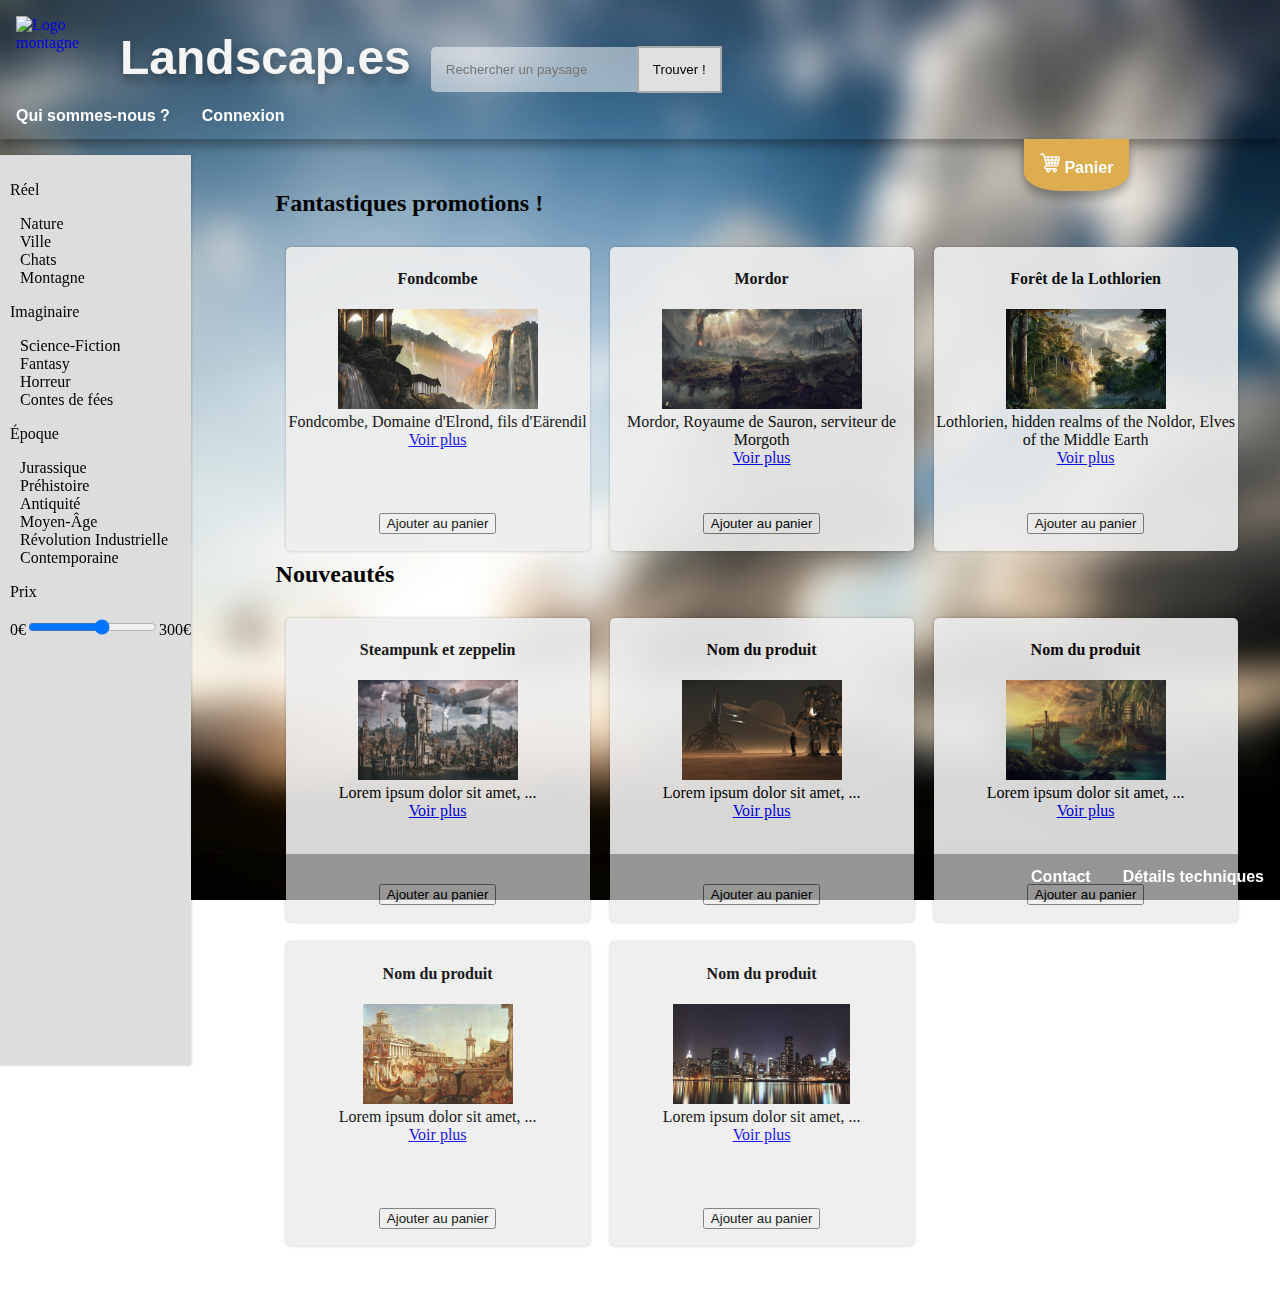
==== commit 9a98152f: "pus de style" ====
--- a/index.html
+++ b/index.html
@@ -24,13 +24,16 @@
                         <a href="who.html">Qui sommes-nous ?</a>
                     </li>
                     <li id="User">
-                        <a>Connexion</a>
+                        <a href="connect.html">Connexion</a>
                     </li>
                 </ul>
             </nav>
     </div>
     <div id="panier">
         <a href="panier.html"><img src="img/shopping-cart.svg" alt="Icône de caddie"/> Panier</a>
+    </div>
+    <div id="bouton">
+      <p><a href="#filtres">></a></p>
     </div>
     </header>
     <aside id="filtres">
@@ -109,7 +112,7 @@
                 <figure>
                     <img src="img/Lorien.jpg"  alt="Vue d'artiste de la Lothlorien dans LotR volée sur internet"/>
                     <!-- Description technique de l'article-->
-                    <figcaption>Lothlorien, Royaume caché des Noldor, Elfes de la Terre du Milieu<br/>
+                    <figcaption>Lothlorien, hidden realms of the Noldor, Elves of the Middle Earth<br/>
                     <a href="article.html">Voir plus</a>
                     </figcaption>
                 </figure>
@@ -127,67 +130,67 @@
                     <img src="img/zeppelin.jpg" alt="Un paysage steampunk volé sur internet"/>
                     <!-- Description technique de l'article-->
                     <figcaption>
-                        Voyage rétrofuturiste dans un paysage entre steampunk victorien et du début du 20e siècle. Cachet particulier rendu par la peinture numérique<br/>
-                        <a href="article.html">Voir plus</a>
-                    </figcaption>
-                </figure>
-                <form action="panier.html">
-                    <input type="submit" name="ajout"  value="Ajouter au panier"/>
-                </form>
-            </article>
-            <article>
-                <!-- Nom de l'article en trois mots max -->
-                <h4>Anneaux célestes</h4>
+                        Lorem ipsum dolor sit amet, ...<br/>
+                        <a href="article.html">Voir plus</a>
+                    </figcaption>
+                </figure>
+                <form action="panier.html">
+                    <input type="submit" name="ajout"  value="Ajouter au panier"/>
+                </form>
+            </article>
+            <article>
+                <!-- Nom de l'article en trois mots max -->
+                <h4>Nom du produit</h4>
                 <figure>
                     <img src="img/saturne.jpg" alt="Un paysage de science-fiction volé sur internet"/>
                     <!-- Description technique de l'article-->
                     <figcaption>
-                        Paysage stellaires, pour ceux qui ne peuvent se satisfaire de notre condition terrestre.<br/>
-                        <a href="article.html">Voir plus</a>
-                    </figcaption>
-                </figure>
-                <form action="panier.html">
-                    <input type="submit" name="ajout"  value="Ajouter au panier"/>
-                </form>
-            </article>
-            <article>
-                <!-- Nom de l'article en trois mots max -->
-                <h4>Archipel steampunk</h4>
+                        Lorem ipsum dolor sit amet, ...<br/>
+                        <a href="article.html">Voir plus</a>
+                    </figcaption>
+                </figure>
+                <form action="panier.html">
+                    <input type="submit" name="ajout"  value="Ajouter au panier"/>
+                </form>
+            </article>
+            <article>
+                <!-- Nom de l'article en trois mots max -->
+                <h4>Nom du produit</h4>
                 <figure>
                     <img src="img/steam.jpg" alt="Un autre paysage steampunk volé sur internet"/>
                     <!-- Description technique de l'article-->
                     <figcaption>
-                        Beauté des fjords et rutilance des castels steampunks. Pour les amoureux de fantasy et de rétrofuturisme<br/>
-                        <a href="article.html">Voir plus</a>
-                    </figcaption>
-                </figure>
-                <form action="panier.html">
-                    <input type="submit" name="ajout"  value="Ajouter au panier"/>
-                </form>
-            </article>
-            <article>
-                <!-- Nom de l'article en trois mots max -->
-                <h4>Forum romain</h4>
+                        Lorem ipsum dolor sit amet, ...<br/>
+                        <a href="article.html">Voir plus</a>
+                    </figcaption>
+                </figure>
+                <form action="panier.html">
+                    <input type="submit" name="ajout"  value="Ajouter au panier"/>
+                </form>
+            </article>
+            <article>
+                <!-- Nom de l'article en trois mots max -->
+                <h4>Nom du produit</h4>
                 <figure>
                     <img src="img/rome.jpg" alt="Paysage romain volé sur le web"/>
                     <!-- Description technique de l'article-->
                     <figcaption>
-                        La Rome Antique à son apogée ! Majesté de l'espace public et mise en scène du pouvoir. Un paysage urbain encore inégalé aujourd'hui !<br/>
-                        <a href="article.html">Voir plus</a>
-                    </figcaption>
-                </figure>
-                <form action="panier.html">
-                    <input type="submit" name="ajout"  value="Ajouter au panier"/>
-                </form>
-            </article>
-            <article>
-                <!-- Nom de l'article en trois mots max -->
-                <h4>Skyline New-Yorkaise</h4>
+                        Lorem ipsum dolor sit amet, ...<br/>
+                        <a href="article.html">Voir plus</a>
+                    </figcaption>
+                </figure>
+                <form action="panier.html">
+                    <input type="submit" name="ajout"  value="Ajouter au panier"/>
+                </form>
+            </article>
+            <article>
+                <!-- Nom de l'article en trois mots max -->
+                <h4>Nom du produit</h4>
                 <figure>
                     <img src="img/NY.jpg" alt="Une skyline de New York volée sur internet"/>
                     <!-- Description technique de l'article-->
                     <figcaption>
-                        Métropole des temps modernes, Manhattan inspire de jour comme de nuit. Croquez la grosse pomme !<br/>
+                        Lorem ipsum dolor sit amet, ...<br/>
                         <a href="article.html">Voir plus</a>
                     </figcaption>
                 </figure>
@@ -203,7 +206,7 @@
                 <a href="detailsTechniques.html">Détails techniques</a>
             </li>
             <li>
-                <a>Contact</a>
+                <a href="contact.html">Contact</a>
             </li>
         </ul>
     </footer>
--- a/style.css
+++ b/style.css
@@ -26,7 +26,7 @@
     position: fixed;
     left: 0px;
     top : 155px;
-    padding-top: 10px;uis
+    padding-top: 10px;
     margin-right: 10px;
     height: 100%;
     max-width: 300px;
@@ -216,7 +216,7 @@
 
 #panier{
     position:absolute;
-    left: 85%;
+    left: 80%;
     background-color: #DEAD50;
     border-radius: 0% 0% 35% 35%;
     box-shadow: 0 0 8px rgba(0,0,0,0.12),0 8px 8px rgba(0,0,0,0.24);
@@ -228,7 +228,7 @@
     display: block;
     color: white;
     text-align: center;
-    padding: 12px;
+    padding: 14px 16px;
     text-decoration: none;
 }
 
@@ -252,10 +252,15 @@
   width:1000px;
 }
 
-@media screen and (max-width: 1300px) { /*pour les écrans carrés*/
-    main{
-      left:20vw;
-    }
+#bouton {
+  border-radius: 50%;
+  width:30px;
+  background: #DEAD50;
+  position:fixed;
+  bottom:10px;
+  right: 10px;
+  text-align: center;
+  visibility: hidden;
 }
 
 @media screen and (max-width: 480px) { /*pour les smartphones*/
@@ -263,12 +268,22 @@
       left:0;
     }
     #filtres{
-      color:#DDD;
-      left:-200px;
-    }
-    #filtres:active{
-      color:#DDD;
+      left:-250px;
+    }
+    #filtres:target{
       left:0px;
     }
-    header
-}
+    #bouton{
+      visibility: visible;
+    }
+    #bandeau>:not(nav){
+      visibility: hidden;
+      height: 0px;
+      width:0px;
+    }
+    nav{
+      position: fixed;
+      height: 10px;
+      top:0px;
+    }
+}
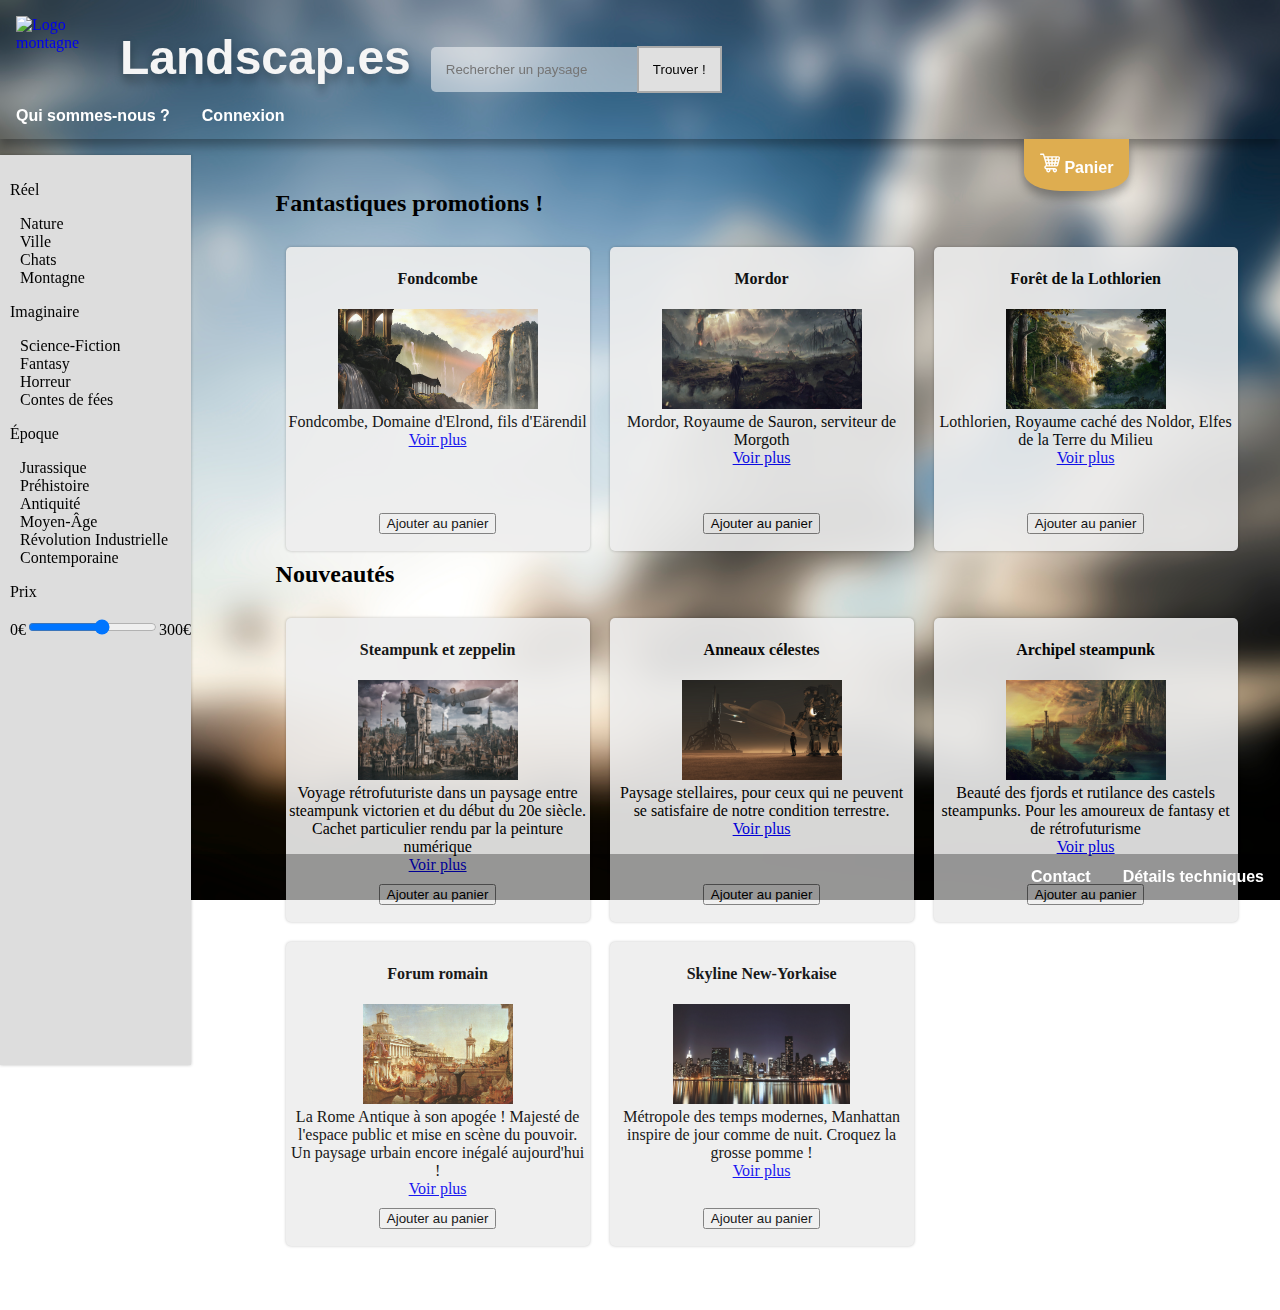
==== commit d87b8c15: "Merge branch 'master' of https://github.com/pikario/ProjetWebIUT" ====
--- a/index.html
+++ b/index.html
@@ -7,6 +7,7 @@
     <link rel="icon"
       type="image/png"
       href="./img/mountain.svg">
+      <meta name="viewport" content="width=device-width,initial-scale=1.0"/>
 </head>
 <body>
     <header>
@@ -24,7 +25,7 @@
                         <a href="who.html">Qui sommes-nous ?</a>
                     </li>
                     <li id="User">
-                        <a href="connect.html">Connexion</a>
+                        <a>Connexion</a>
                     </li>
                 </ul>
             </nav>
@@ -112,7 +113,7 @@
                 <figure>
                     <img src="img/Lorien.jpg"  alt="Vue d'artiste de la Lothlorien dans LotR volée sur internet"/>
                     <!-- Description technique de l'article-->
-                    <figcaption>Lothlorien, hidden realms of the Noldor, Elves of the Middle Earth<br/>
+                    <figcaption>Lothlorien, Royaume caché des Noldor, Elfes de la Terre du Milieu<br/>
                     <a href="article.html">Voir plus</a>
                     </figcaption>
                 </figure>
@@ -130,67 +131,67 @@
                     <img src="img/zeppelin.jpg" alt="Un paysage steampunk volé sur internet"/>
                     <!-- Description technique de l'article-->
                     <figcaption>
-                        Lorem ipsum dolor sit amet, ...<br/>
-                        <a href="article.html">Voir plus</a>
-                    </figcaption>
-                </figure>
-                <form action="panier.html">
-                    <input type="submit" name="ajout"  value="Ajouter au panier"/>
-                </form>
-            </article>
-            <article>
-                <!-- Nom de l'article en trois mots max -->
-                <h4>Nom du produit</h4>
+                        Voyage rétrofuturiste dans un paysage entre steampunk victorien et du début du 20e siècle. Cachet particulier rendu par la peinture numérique<br/>
+                        <a href="article.html">Voir plus</a>
+                    </figcaption>
+                </figure>
+                <form action="panier.html">
+                    <input type="submit" name="ajout"  value="Ajouter au panier"/>
+                </form>
+            </article>
+            <article>
+                <!-- Nom de l'article en trois mots max -->
+                <h4>Anneaux célestes</h4>
                 <figure>
                     <img src="img/saturne.jpg" alt="Un paysage de science-fiction volé sur internet"/>
                     <!-- Description technique de l'article-->
                     <figcaption>
-                        Lorem ipsum dolor sit amet, ...<br/>
-                        <a href="article.html">Voir plus</a>
-                    </figcaption>
-                </figure>
-                <form action="panier.html">
-                    <input type="submit" name="ajout"  value="Ajouter au panier"/>
-                </form>
-            </article>
-            <article>
-                <!-- Nom de l'article en trois mots max -->
-                <h4>Nom du produit</h4>
+                        Paysage stellaires, pour ceux qui ne peuvent se satisfaire de notre condition terrestre.<br/>
+                        <a href="article.html">Voir plus</a>
+                    </figcaption>
+                </figure>
+                <form action="panier.html">
+                    <input type="submit" name="ajout"  value="Ajouter au panier"/>
+                </form>
+            </article>
+            <article>
+                <!-- Nom de l'article en trois mots max -->
+                <h4>Archipel steampunk</h4>
                 <figure>
                     <img src="img/steam.jpg" alt="Un autre paysage steampunk volé sur internet"/>
                     <!-- Description technique de l'article-->
                     <figcaption>
-                        Lorem ipsum dolor sit amet, ...<br/>
-                        <a href="article.html">Voir plus</a>
-                    </figcaption>
-                </figure>
-                <form action="panier.html">
-                    <input type="submit" name="ajout"  value="Ajouter au panier"/>
-                </form>
-            </article>
-            <article>
-                <!-- Nom de l'article en trois mots max -->
-                <h4>Nom du produit</h4>
+                        Beauté des fjords et rutilance des castels steampunks. Pour les amoureux de fantasy et de rétrofuturisme<br/>
+                        <a href="article.html">Voir plus</a>
+                    </figcaption>
+                </figure>
+                <form action="panier.html">
+                    <input type="submit" name="ajout"  value="Ajouter au panier"/>
+                </form>
+            </article>
+            <article>
+                <!-- Nom de l'article en trois mots max -->
+                <h4>Forum romain</h4>
                 <figure>
                     <img src="img/rome.jpg" alt="Paysage romain volé sur le web"/>
                     <!-- Description technique de l'article-->
                     <figcaption>
-                        Lorem ipsum dolor sit amet, ...<br/>
-                        <a href="article.html">Voir plus</a>
-                    </figcaption>
-                </figure>
-                <form action="panier.html">
-                    <input type="submit" name="ajout"  value="Ajouter au panier"/>
-                </form>
-            </article>
-            <article>
-                <!-- Nom de l'article en trois mots max -->
-                <h4>Nom du produit</h4>
+                        La Rome Antique à son apogée ! Majesté de l'espace public et mise en scène du pouvoir. Un paysage urbain encore inégalé aujourd'hui !<br/>
+                        <a href="article.html">Voir plus</a>
+                    </figcaption>
+                </figure>
+                <form action="panier.html">
+                    <input type="submit" name="ajout"  value="Ajouter au panier"/>
+                </form>
+            </article>
+            <article>
+                <!-- Nom de l'article en trois mots max -->
+                <h4>Skyline New-Yorkaise</h4>
                 <figure>
                     <img src="img/NY.jpg" alt="Une skyline de New York volée sur internet"/>
                     <!-- Description technique de l'article-->
                     <figcaption>
-                        Lorem ipsum dolor sit amet, ...<br/>
+                        Métropole des temps modernes, Manhattan inspire de jour comme de nuit. Croquez la grosse pomme !<br/>
                         <a href="article.html">Voir plus</a>
                     </figcaption>
                 </figure>
@@ -206,7 +207,7 @@
                 <a href="detailsTechniques.html">Détails techniques</a>
             </li>
             <li>
-                <a href="contact.html">Contact</a>
+                <a>Contact</a>
             </li>
         </ul>
     </footer>
